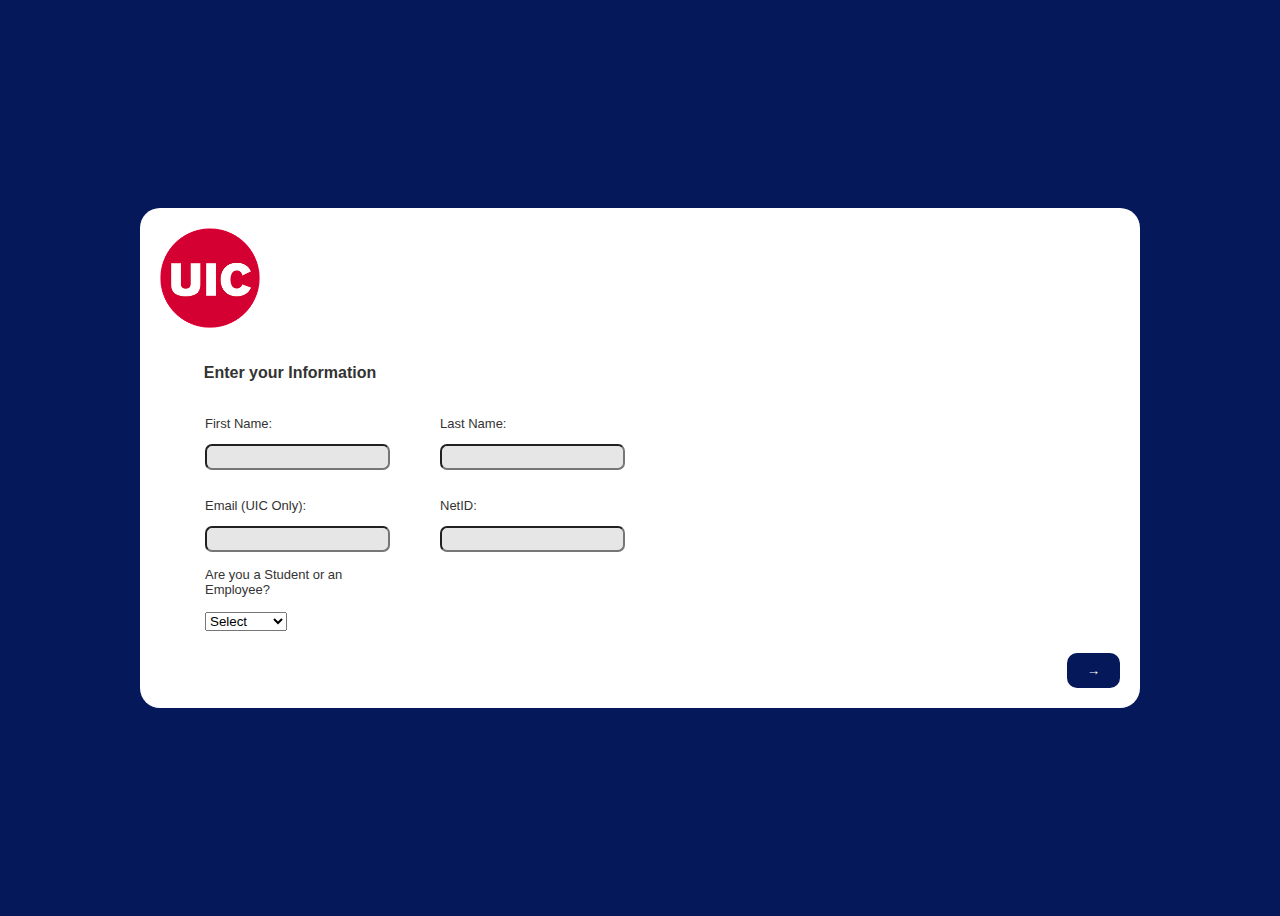
==== access_info.html @ 9b1186d4 "Access info form done" ====
<!DOCTYPE html>
<html lang="en">
  <head>
    <meta charset="UTF-8">
    <meta name="viewport" content="width=device-width, initial-scale=1.0">
    <meta http-equiv="X-UA-Compatible" content="ie=edge">
    <title>form</title>
    <link rel="stylesheet" href="./info.css">
    <link rel="icon" href="./favicon.ico" type="image/x-icon">
  </head>
  <body>
    <main class="main_back">
        <div id="rounded-box">
            <img src="./assets/uic_logo.png" alt="uic logo">
            <p id="header"><b>Enter your Information</b></p>
            <div id="user_inputs">

              <div class="column">
                <div class="row">
                  <p id="labels-left">First Name:</p>
                  <input type="text">
                </div>
                
                <div class="row">
                  <p id="labels-left">Email (UIC Only):</p>
                  <input type="text">
                </div>
  
                <form>
                  <label for="cars">Are you a Student or an Employee?</label>
                  <br><br>
                  <select>
                    <option>Select</option>
                    <option>Student</option>
                    <option>Employee</option>
                   
                  </select>
              
                </form>
              </div>

              <div class="column">
                <div id="user_inputs_right">
                  <p id="labels-right">Last Name:</p>
                  <input type="text">
                </div>

                <div id="user_inputs_right">
                  <p id="labels-right">NetID:</p>
                  <input type="text">
                </div>
              </div>
              
            </div>
            
            <button>→</button>
  
        </div>
    </main>
    <script src="index.js"></script>
  </body>
</html>
---- info.css ----
#rounded-box {
    background-color: white;
    border-radius: 20px;
    width: 1000px;
    height: 500px;
    text-align: center;
    font-family: Arial, sans-serif;
    color: #333;
    position: relative;
}

body{
    background-color: #05195A;
    height: 100vh;
    display: flex;
    justify-content: center;
    align-items: center;
}

img{
    display: flex;
    height: 100px;
    width:100px;
    padding-left: 20px;
    padding-top: 20px;
}

#header{
    font-size: medium;
    margin-right: 700px;
    padding-top: 20px;
}

/* #user_inputs {
    font-size: small;
    text-align: left;
    display: flex;
    flex-direction: column;
    gap: 15px;
    margin-left: 65px; 
    padding-top: 5px;
} */

#user_inputs {
    font-size: small;
    text-align: left;
    display: flex;
    justify-content: space-between;
    gap: 50px;
    margin-left: 65px;
    margin-right: 65px;
    padding-top: 5px;
}

.row {
    display: flex;
    flex-direction: column;
    width: fit-content;
}

.column {
    display: flex;
    flex-direction: column;
    gap: 15px;
}


#labels-right{
    margin-right: 800px;
    white-space: nowrap;
}

input{
    background-color: rgb(230, 230, 230);
    height: 20px;
    border-radius: 7px;
}

option{
    background-color: rgb(230, 230, 230);
    height: 20px;
    border-radius: 7px;
}

button{
    background-color: red;
    position: absolute;
    bottom: 20px;
    right: 20px;
    padding: 10px 20px;
    border: none;
    background-color: #05195A;
    color: white;
    border-radius: 10px;
    
}
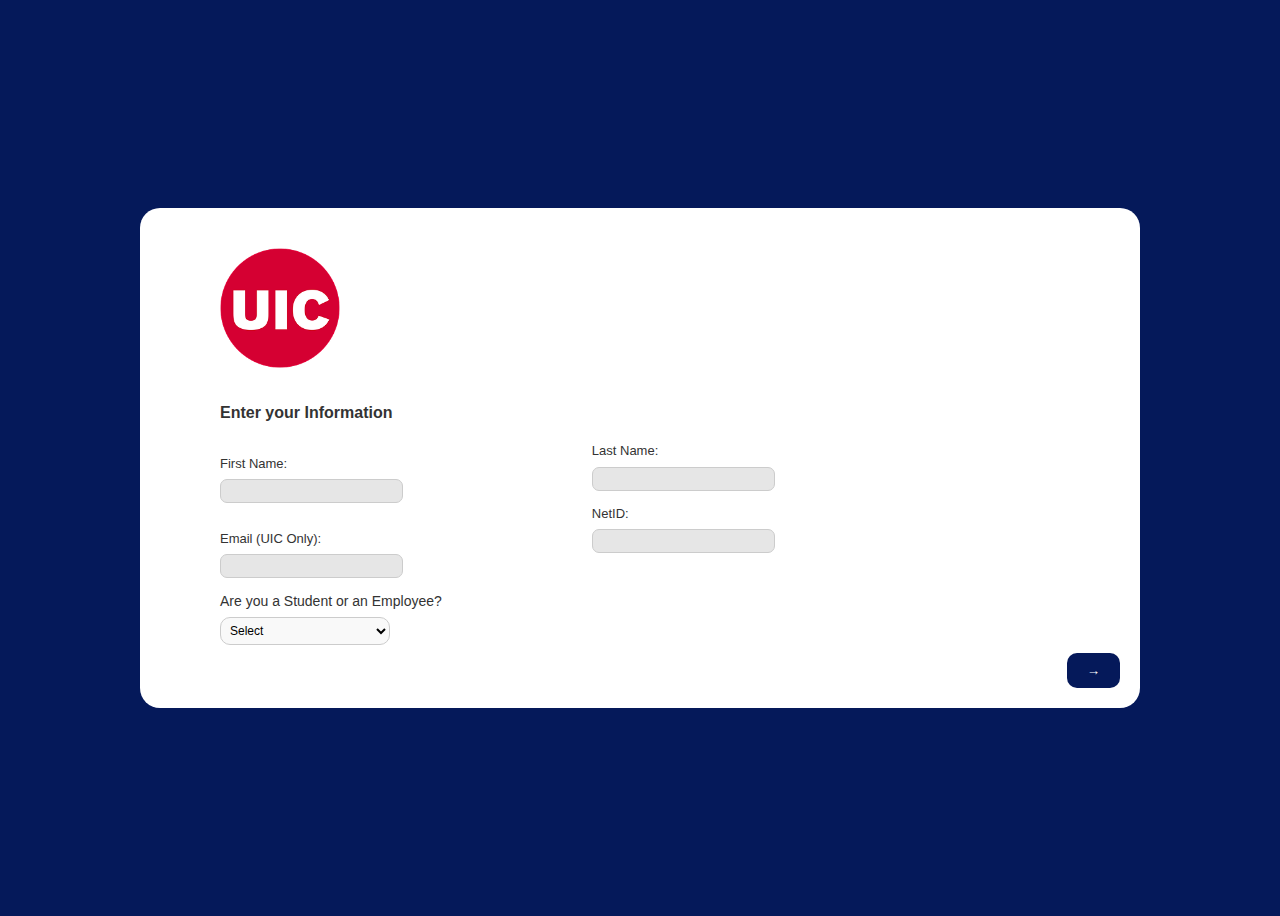
==== commit 0c9bdab9: "first draft" ====
--- a/access_info.html
+++ b/access_info.html
@@ -12,48 +12,52 @@
     <main class="main_back">
         <div id="rounded-box">
             <img src="./assets/uic_logo.png" alt="uic logo">
-            <p id="header"><b>Enter your Information</b></p>
-            <div id="user_inputs">
 
-              <div class="column">
-                <div class="row">
-                  <p id="labels-left">First Name:</p>
-                  <input type="text">
+            <div class="info">
+              <p id="header"><b>Enter your Information</b></p>
+              <div id="user_inputs">
+
+                <div class="column">
+                  <div class="row">
+                    <p id="labels-left">First Name:</p>
+                    <input type="text">
+                  </div>
+                  
+                  <div class="row">
+                    <p id="labels-left">Email (UIC Only):</p>
+                    <input type="text">
+                  </div>
+
+                  <div class="row">
+
+                    <label for="myDropdown">Are you a Student or an Employee?</label>
+                    <select id="myDropdown" name="options">
+                        <option value="" disabled selected>Select</option>
+                        <option value="undergrad">Student</option>
+                        <option value="grad">Employee</option>
+                    </select>
+                  </div>
+  
+                </div>
+
+                <div class="column">
+                  <div id="user_inputs_right">
+                    <p id="labels-right">Last Name:</p>
+                    <input type="text">
+                  </div>
+
+                  <div id="user_inputs_right">
+                    <p id="labels-right">NetID:</p>
+                    <input type="text">
+                  </div>
                 </div>
                 
-                <div class="row">
-                  <p id="labels-left">Email (UIC Only):</p>
-                  <input type="text">
-                </div>
-  
-                <form>
-                  <label for="cars">Are you a Student or an Employee?</label>
-                  <br><br>
-                  <select>
-                    <option>Select</option>
-                    <option>Student</option>
-                    <option>Employee</option>
-                   
-                  </select>
-              
-                </form>
               </div>
-
-              <div class="column">
-                <div id="user_inputs_right">
-                  <p id="labels-right">Last Name:</p>
-                  <input type="text">
-                </div>
-
-                <div id="user_inputs_right">
-                  <p id="labels-right">NetID:</p>
-                  <input type="text">
-                </div>
-              </div>
-              
-            </div>
+          </div>
             
+          <a href="student.html">
             <button>→</button>
+          </a>
   
         </div>
     </main>
--- a/info.css
+++ b/info.css
@@ -19,39 +19,31 @@
 
 img{
     display: flex;
-    height: 100px;
-    width:100px;
-    padding-left: 20px;
-    padding-top: 20px;
+    height: 120px;
+    width:120px;
+    padding-left: 80px;
+    padding-top: 40px;
 }
+
 
 #header{
     font-size: medium;
-    margin-right: 700px;
+    text-align: left;
+}
+
+.info{
+    padding-left: 80px;
+    padding-right: 80px;
     padding-top: 20px;
 }
-
-/* #user_inputs {
-    font-size: small;
-    text-align: left;
-    display: flex;
-    flex-direction: column;
-    gap: 15px;
-    margin-left: 65px; 
-    padding-top: 5px;
-} */
 
 #user_inputs {
     font-size: small;
     text-align: left;
     display: flex;
-    justify-content: space-between;
-    gap: 50px;
-    margin-left: 65px;
-    margin-right: 65px;
+    gap: 150px;
     padding-top: 5px;
 }
-
 .row {
     display: flex;
     flex-direction: column;
@@ -66,15 +58,18 @@
 
 
 #labels-right{
-    margin-right: 800px;
-    white-space: nowrap;
+    margin-top: 0px;
 }
 
-input{
+input {
+    margin-top: -5px;
     background-color: rgb(230, 230, 230);
-    height: 20px;
+    height: 20px; 
     border-radius: 7px;
+    border: 1px solid #ccc; 
 }
+
+
 
 option{
     background-color: rgb(230, 230, 230);
@@ -94,3 +89,21 @@
     border-radius: 10px;
     
 }
+
+
+select {
+    padding: 5px;
+    font-size: 12px;
+    border-radius: 10px;
+    border: 1px solid #ccc;
+    background-color: #f9f9f9;
+    width: 170px;
+}
+
+
+label {
+    font-size: 14px;
+    font-weight: medium;
+    color: #333;
+    margin-bottom: 8px;
+  }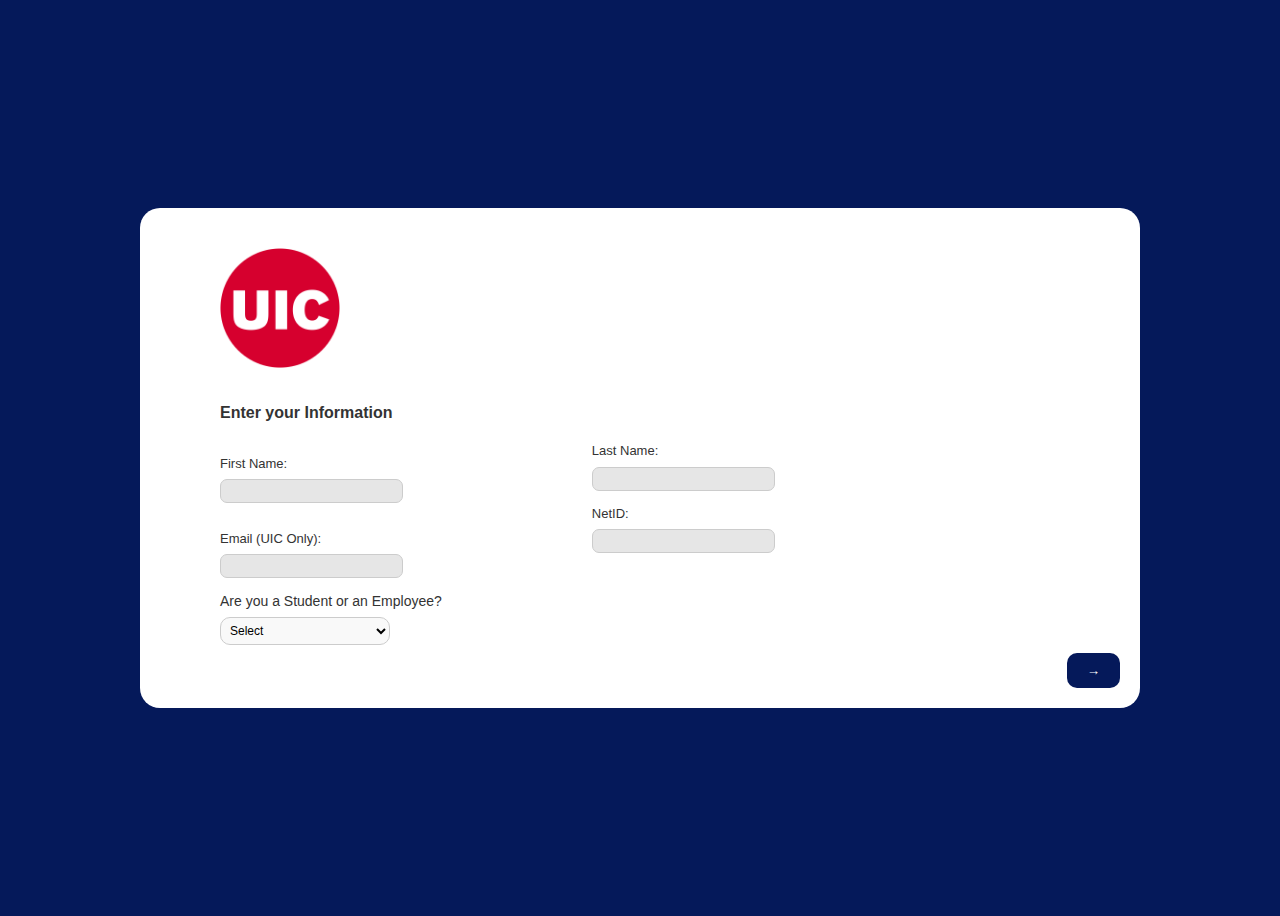
==== commit ce8ff2d8: "checks for info done" ====
--- a/access_info.html
+++ b/access_info.html
@@ -19,13 +19,24 @@
 
                 <div class="column">
                   <div class="row">
-                    <p id="labels-left">First Name:</p>
-                    <input type="text">
+                    <div class="input-container">
+                      <p id="labels-left">First Name:</p>
+                      <span class="error-message" id="errorFirstName"></span>
+                    </div>
+          
+                    <input id="firstNameInput" type="text">
+      
+                    <!-- <p id="messageFirstName"></p> -->
                   </div>
                   
                   <div class="row">
-                    <p id="labels-left">Email (UIC Only):</p>
-                    <input type="text">
+                    <div class="input-container">
+                      <p id="labels-left">Email (UIC Only):</p>
+                      <span class="error-message" id="errorEmail"></span>
+                    </div>
+                   
+                    <input id="emailInput" type="text">
+                    <!-- <p id="messageEmail"></p> -->
                   </div>
 
                   <div class="row">
@@ -42,22 +53,32 @@
 
                 <div class="column">
                   <div id="user_inputs_right">
-                    <p id="labels-right">Last Name:</p>
-                    <input type="text">
+                    <div class="input-container">
+                      <p id="labels-right">Last Name:</p>
+                      <span class="error-message" id="errorLastName"></span>
+                    </div>
+                    
+                    <input id="lastNameInput" type="text">
+                    <!-- <p id="messageLastName"></p> -->
                   </div>
 
                   <div id="user_inputs_right">
-                    <p id="labels-right">NetID:</p>
-                    <input type="text">
+                    <div class="input-container">
+                      <p id="labels-right">NetID:</p>
+                      <span class="error-message" id="errorLastName"></span>
+                    </div>
+                    
+                    <input id="netIDInput" type="text">
+                    <!-- <p id="messageNetID"></p> -->
                   </div>
                 </div>
                 
               </div>
           </div>
             
-          <a href="student.html">
-            <button>→</button>
-          </a>
+          <!-- <a href="student.html"> -->
+            <button onclick="checkForm()">→</button>
+          <!-- </a> -->
   
         </div>
     </main>
--- a/info.css
+++ b/info.css
@@ -106,4 +106,22 @@
     font-weight: medium;
     color: #333;
     margin-bottom: 8px;
-  }+  }
+
+
+.input-error {
+border: 2px solid red !important;
+}
+
+.input-container {
+    display: flex;
+    align-items: baseline;
+    gap: 10px;
+  }
+
+.error-message {
+    color: red;
+    font-size: 12px;
+    white-space: nowrap;
+  }
+  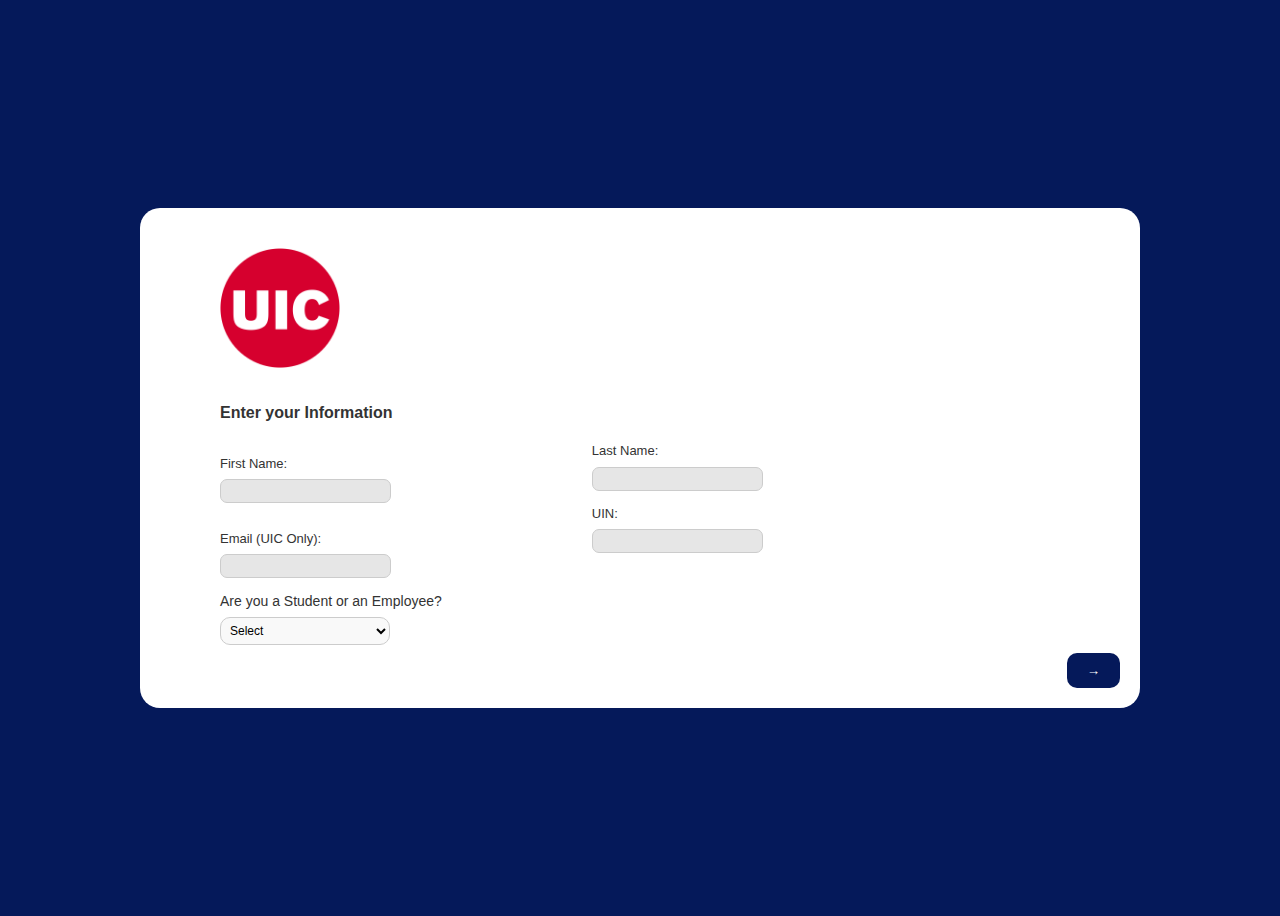
==== commit 9d98758f: "Committing to my branch" ====
--- a/access_info.html
+++ b/access_info.html
@@ -14,8 +14,9 @@
             <img src="./assets/uic_logo.png" alt="uic logo">
 
             <div class="info">
-              <p id="header"><b>Enter your Information</b></p>
-              <div id="user_inputs">
+              <form onsubmit="checkForm(event)">
+                <p id="header"><b>Enter your Information</b></p>
+                <div id="user_inputs">
 
                 <div class="column">
                   <div class="row">
@@ -42,10 +43,10 @@
                   <div class="row">
 
                     <label for="myDropdown">Are you a Student or an Employee?</label>
-                    <select id="myDropdown" name="options">
+                    <select id="myDropdown" name="options" required>
                         <option value="" disabled selected>Select</option>
-                        <option value="undergrad">Student</option>
-                        <option value="grad">Employee</option>
+                        <option value="Student">Student</option>
+                        <option value="Employee">Employee</option>
                     </select>
                   </div>
   
@@ -64,20 +65,25 @@
 
                   <div id="user_inputs_right">
                     <div class="input-container">
-                      <p id="labels-right">NetID:</p>
-                      <span class="error-message" id="errorLastName"></span>
+                      <p id="labels-right">UIN:</p>
+                      <span class="error-message" id="errorNetID"></span>
                     </div>
                     
                     <input id="netIDInput" type="text">
                     <!-- <p id="messageNetID"></p> -->
                   </div>
                 </div>
+
+                <button type="submit">→</button>
+
+              </form>
+              
                 
-              </div>
+            </div>
           </div>
             
           <!-- <a href="student.html"> -->
-            <button onclick="checkForm()">→</button>
+            <!-- <button onclick="checkForm()">→</button> -->
           <!-- </a> -->
   
         </div>
--- a/info.css
+++ b/info.css
@@ -67,6 +67,7 @@
     height: 20px; 
     border-radius: 7px;
     border: 1px solid #ccc; 
+    width: 165px;
 }
 
 
